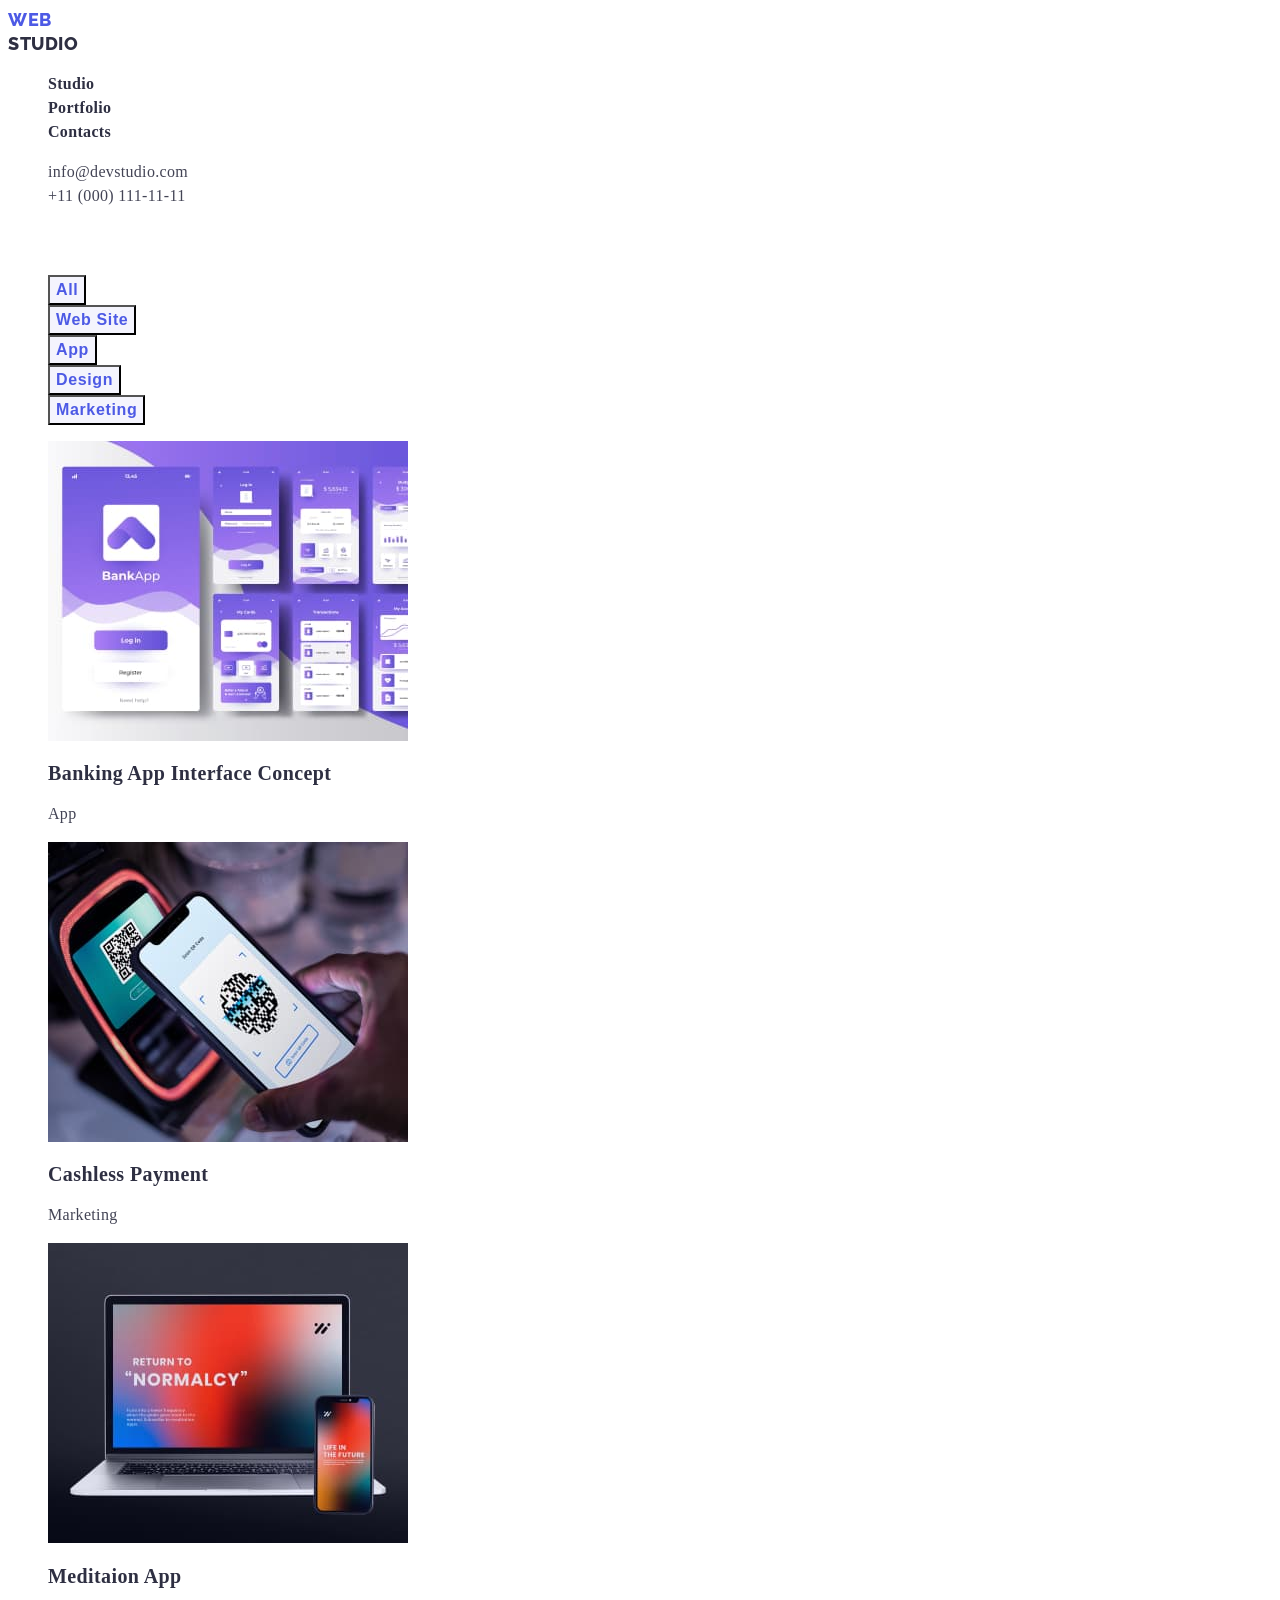
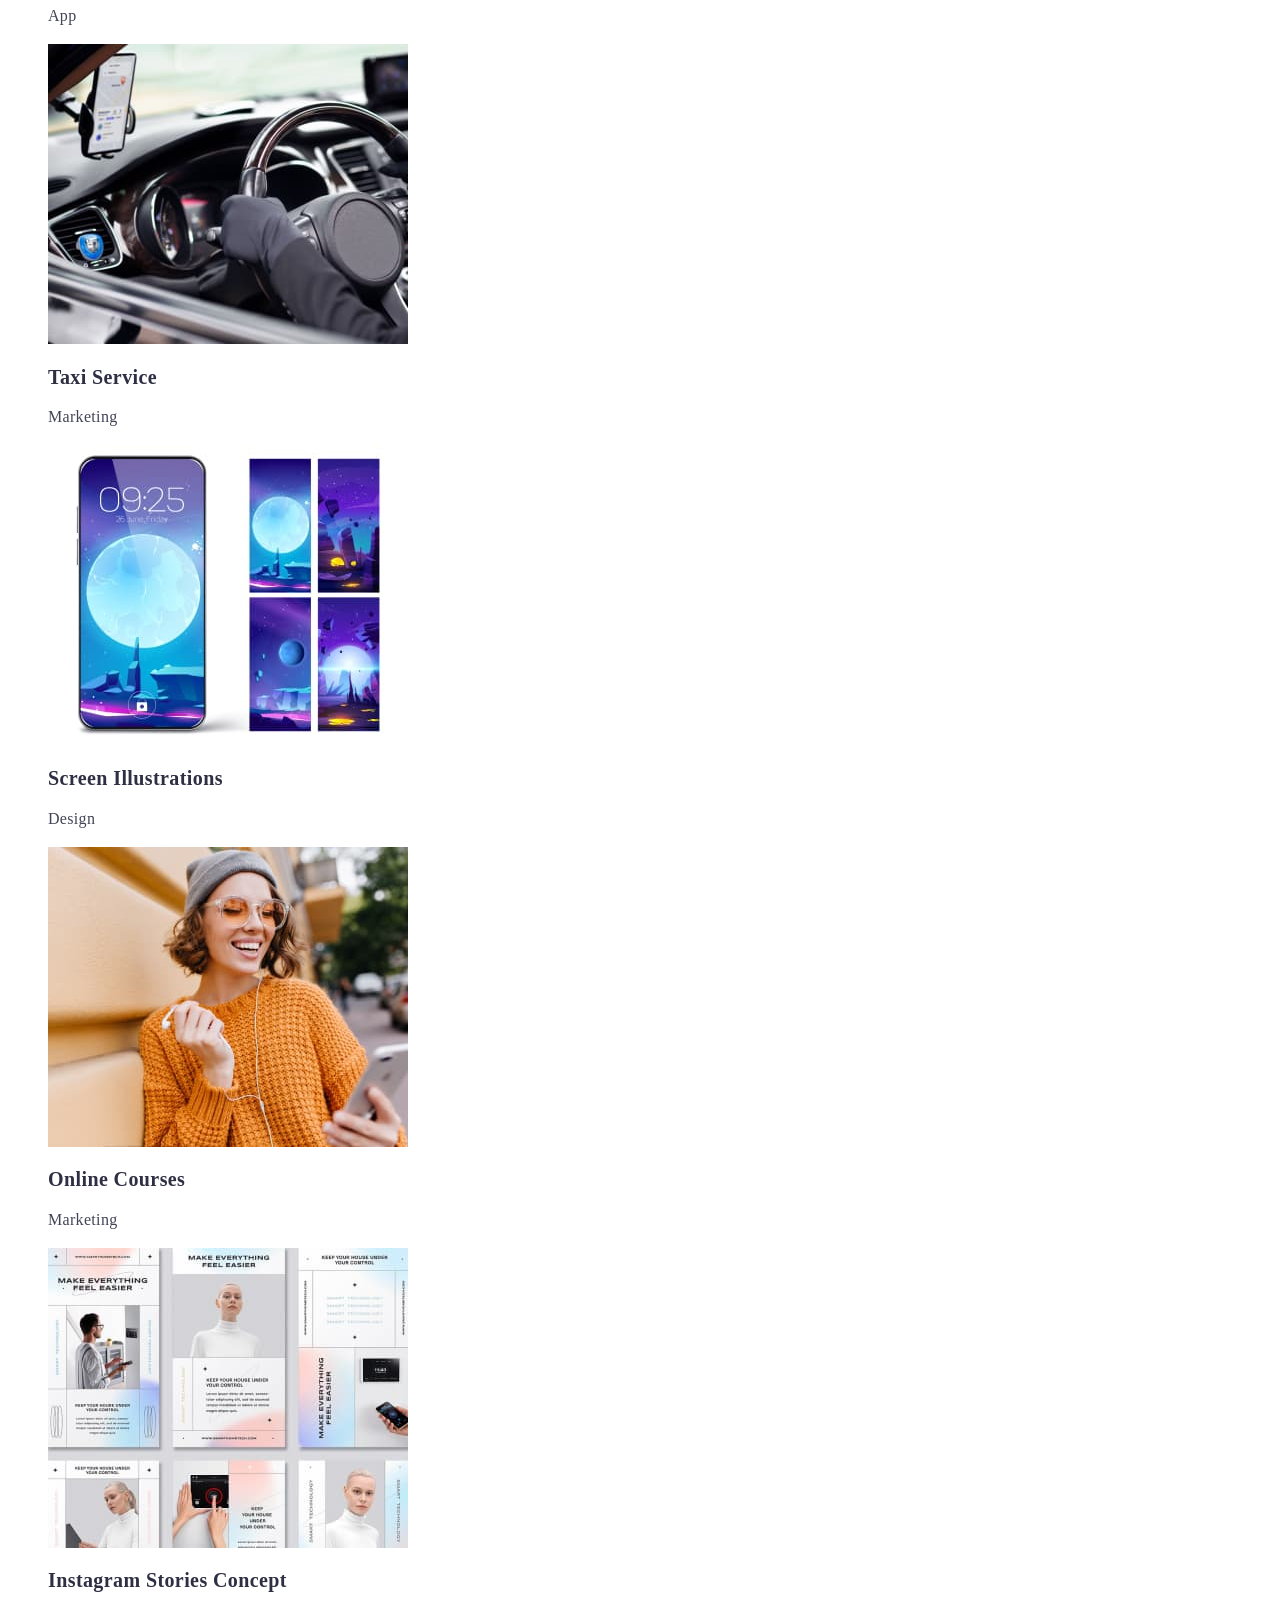
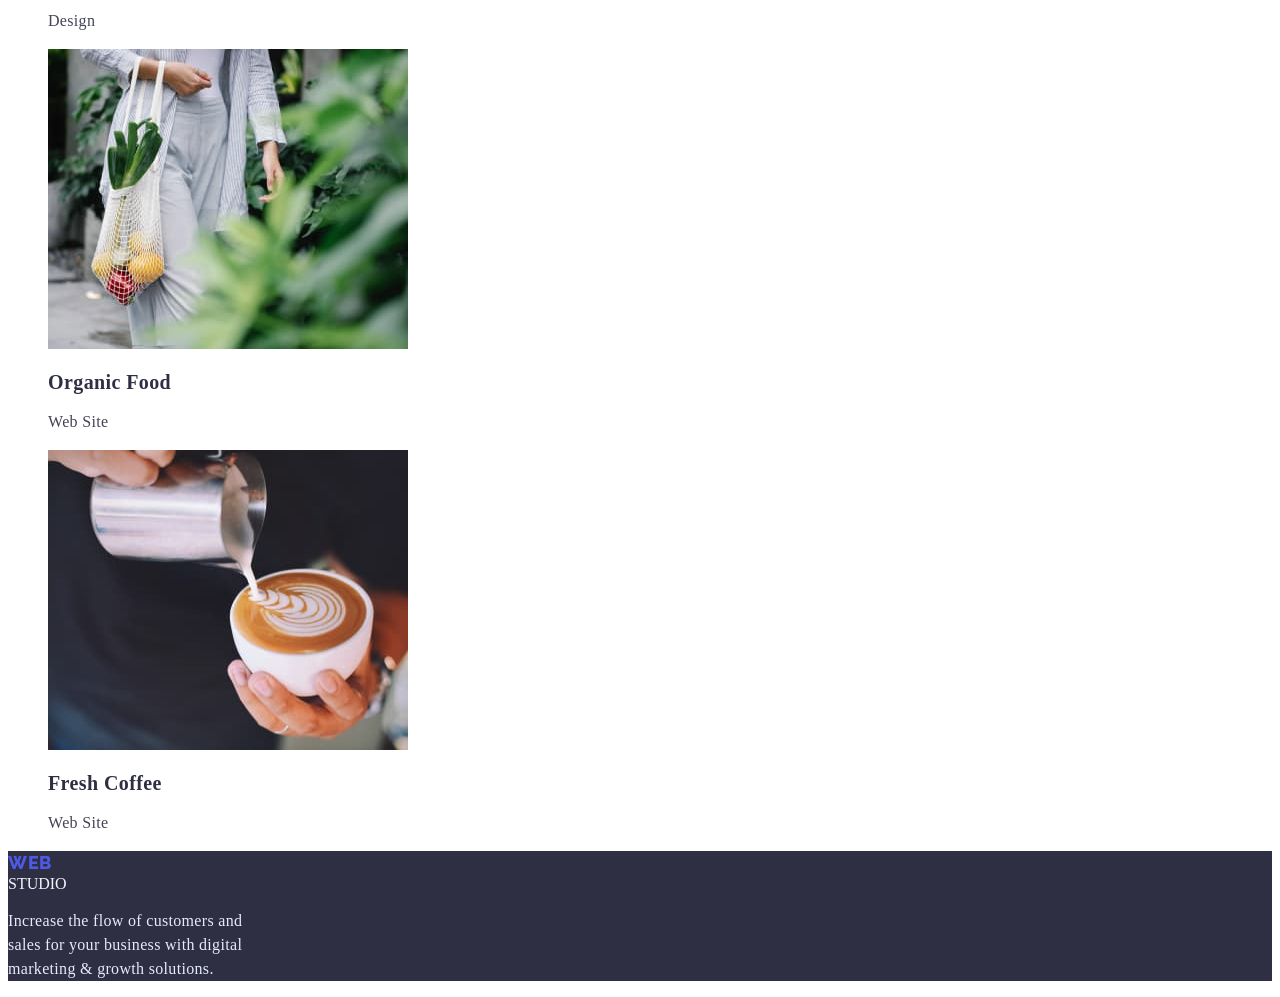
==== portfolio.html @ 34ee8485 "partfolio html and css were update" ====
<!DOCTYPE html>
<html lang="en">
  <head>
    <meta charset="UTF-8" />
    <meta http-equiv="X-UA-Compatible" content="IE=edge" />
    <meta name="viewport" content="width=device-width, initial-scale=1.0" />
    <title>Document</title>
    <link rel="preconnect" href="https://fonts.googleapis.com" />
    <link rel="preconnect" href="https://fonts.gstatic.com" crossorigin />
    <link
      href="https://fonts.googleapis.com/css2?family=Raleway:wght@800&family=Roboto:wght@400;500;700;900&display=swap"
      rel="stylesheet"
    />
    <link rel="stylesheet" href="./css/styles.css" />
  </head>
  <body>
    <!-- Header -->
    <header class="main-header">
      <nav class="page-nav">
        <a class="web link list" href="">WEB</a>
        <a class="studio link list" href="">STUDIO</a>
        <ul class="menu list">
          <li class="menu-item">
            <a class="menu-link link" href="./index.html">Studio</a>
          </li>
          <li class="menu-item">
            <a class="menu-link link" href="./portfolio.html">Portfolio</a>
          </li>
          <li class="menu-item">
            <a class="menu-link link" href="">Contacts</a>
          </li>
        </ul>
      </nav>
      <ul class="contacts list">
        <li><a class="contact-mail link" href="">info@devstudio.com</a></li>
        <li><a class="contact-tel link" href="">+11 (000) 111-11-11</a></li>
      </ul>
    </header>
    <main>
      <!-- Services -->
      <section class="services">
        <h1 class="hidden">Services</h1>
        <ul class="services list">
          <li><button class="service-btn" type="button">All</button></li>
          <li><button class="service-btn" type="button">Web Site</button></li>
          <li><button class="service-btn" type="button">App</button></li>
          <li><button class="service-btn" type="button">Design</button></li>
          <li><button class="service-btn" type="button">Marketing</button></li>
        </ul>

        <!-- Product -->
        <!-- FIRST -->
        <ul class="product-first list">
          <li>
            <a href="">
              <img
                src="./images/bankapp.jpg"
                alt="bankapp"
                width="360"
                height="300"
              />
            </a>
            <h2 class="product-title">Banking App Interface Concept</h2>
            <p class="product-item">App</p>
          </li>
          <li>
            <a href="">
              <img
                src="./images/cashless.jpg"
                alt="cashless"
                width="360"
                height="300"
              />
            </a>
            <h2 class="product-title">Cashless Payment</h2>
            <p class="product-item">Marketing</p>
          </li>

          <li>
            <a href=""
              ><img
                src="./images/meditaion.jpg"
                alt="meditaion"
                width="360"
                height="300"
              />
            </a>
            <h2 class="product-title">Meditaion App</h2>
            <p class="product-item">App</p>
          </li>
        </ul>
        <!-- SECOND -->
        <ul class="product-second list">
          <li>
            <a href=""
              ><img src="./images/taxi.jpg" alt="taxi" width="360" height="300"
            /></a>
            <h2 class="product-title">Taxi Service</h2>
            <p class="product-item">Marketing</p>
          </li>
          <li>
            <a href=""
              ><img
                src="./images/screen.jpg"
                alt="screen"
                width="360"
                height="300"
            /></a>
            <h2 class="product-title">Screen Illustrations</h2>
            <p class="product-item">Design</p>
          </li>
          <li>
            <a href=""
              ><img
                src="./images/courses.jpg"
                alt="courses"
                width="360"
                height="300"
              />
            </a>
            <h2 class="product-title">Online Courses</h2>
            <p class="product-item">Marketing</p>
          </li>
        </ul>
        <!-- THIRD -->
        <ul class="product-third list">
          <li>
            <a href=""
              ><img
                src="./images/instagram.jpg"
                alt="instagram"
                width="360"
                height="300"
            /></a>
            <h2 class="product-title">Instagram Stories Concept</h2>
            <p class="product-item">Design</p>
          </li>
          <li>
            <a href=""
              ><img src="./images/food.jpg" alt="food" width="360" height="300"
            /></a>
            <h2 class="product-title">Organic Food</h2>
            <p class="product-item">Web Site</p>
          </li>
          <li>
            <a href=""
              ><img
                src="./images/coffee.jpg"
                alt="coffee"
                width="360"
                height="300"
            /></a>
            <h2 class="product-title">Fresh Coffee</h2>
            <p class="product-item">Web Site</p>
          </li>
        </ul>
      </section>
    </main>
    <!-- FOOTER -->
    <footer class="footer">
      <a class="web link list" href="">WEB</a>
      <a class="footer-studio link list" href="">STUDIO</a>
      <p class="footer-text">
        Increase the flow of customers and <br />
        sales for your business with digital <br />
        marketing & growth solutions.
      </p>
    </footer>
  </body>
</html>
---- css/styles.css ----
:root {
  --primary-font: "Roboto", sans-serif;
  --secondary-font: "Raleway", sans-serif;
  --primary-text-color: #2e2f42;
  --secondary-text-color: #434455;
}

.list {
  list-style: none;
}
.link {
  text-decoration: none;
}

.body {
  font-family: var(--primary-font);
  color: var(--primary-text-color);
}

.web {
  font-family: var(--secondary-font);
  font-weight: 800;
  font-size: 18px;
  line-height: 1.33;
  display: flex;
  align-items: center;
  letter-spacing: 0.03em;
  text-transform: uppercase;
  color: #4d5ae5;
}

.studio {
  font-family: var(--secondary-font);
  font-weight: 800;
  font-size: 18px;
  line-height: 1.33;
  display: flex;
  align-items: center;
  letter-spacing: 0.03em;
  text-transform: uppercase;
  color: var(--primary-text-color);
}

.menu-link {
  font-weight: 600;
  font-size: 16px;
  line-height: 1.5;
  letter-spacing: 0.02em;
  color: var(--primary-text-color);
}

.menu-link:hover,
.menu-link:focus {
  color: #4d5ae5;
}

.contact-mail {
  font-weight: 400;
  font-size: 16px;
  line-height: 1.5;
  letter-spacing: 0.02em;
  color: var(--secondary-text-color);
}

.contact-tel {
  font-weight: 400;
  font-size: 16px;
  line-height: 1.5;
  letter-spacing: 0.02em;
  color: var(--secondary-text-color);
}

.contact-mail:hover,
.contact-mail:focus {
  color: #4d5ae5;
}

.contact-tel:hover,
.contact-tel:focus {
  color: #4d5ae5;
}

/* HERO */

.hero {
  background: #2e2f42;
}
.hero-title {
  font-weight: 600;
  font-size: 56px;
  line-height: 1.07;
  text-align: center;
  letter-spacing: 0.02em;
  color: #ffffff;
}

.modal-btn {
  font-weight: 600;
  font-size: 16px;
  line-height: 1.18;
  display: flex;
  align-items: center;
  letter-spacing: 0.04em;
  color: #ffffff;
  cursor: pointer;
}
/* VALUES */
.values-title {
  font-weight: 600;
  font-size: 20px;
  line-height: 1.2;
  letter-spacing: 0.02em;
  color: var(--primary-text-color);
}

.values-item {
  font-weight: 400;
  font-size: 16px;
  line-height: 1.5;
  letter-spacing: 0.02em;
  color: var(--secondary-text-color);
}
/* SERVICES */

.services-main-title {
  font-weight: 600;
  font-size: 36px;
  line-height: 1.11;
  text-align: center;
  letter-spacing: 0.02em;
  text-transform: capitalize;
  color: var(--primary-text-color);
}

/* TEAM */
.team {
  background: #f4f4fd;
}
.team-title {
  font-weight: 600;
  font-size: 36px;
  line-height: 1.11;
  text-align: center;
  letter-spacing: 0.02em;
  text-transform: capitalize;
  color: var(--primary-text-color);
}

.team-name {
  font-weight: 600;
  font-size: 20px;
  line-height: 1.2;
  text-align: center;
  letter-spacing: 0.02em;
  color: var(--primary-text-color);
}

.team-position {
  font-weight: 400;
  font-size: 16px;
  line-height: 1.5;
  text-align: center;
  letter-spacing: 0.02em;
  color: var(--secondary-text-color);
}

/* FOOTER */
.footer {
  background: #2e2f42;
}
.footer-studio {
  color: #f4f4fd;
}

.footer-text {
  font-weight: 400;
  font-size: 16px;
  line-height: 1.5;
  letter-spacing: 0.02em;
  color: #e7e9fc;
}

/* PORTFOLIO */

/* HERO */

.service-btn {
  font-weight: 600;
  font-size: 16px;
  line-height: 1.5;
  display: flex;
  align-items: center;
  text-align: center;
  letter-spacing: 0.04em;
  color: #4d5ae5;
  background: #f4f4fd;
  cursor: pointer;
}

.service-btn:hover,
.service-btn:focus {
  background: #4d5ae5;
  color: #ffffff;
}

.hidden {
  visibility: hidden;
}

.product-title {
  font-weight: 600;
  font-size: 20px;
  line-height: 1.2;
  letter-spacing: 0.02em;
  color: var(--primary-text-color);
}

.product-item {
  font-weight: 400;
  font-size: 16px;
  line-height: 1.5;
  letter-spacing: 0.02em;
  color: var(--secondary-text-color);
}

.product-text {
  font-weight: 400;
  font-size: 16px;
  line-height: 1.5;
  letter-spacing: 0.02em;
  color: #f4f4fd;
}

.product-text {
  background: #4d5ae5;
}
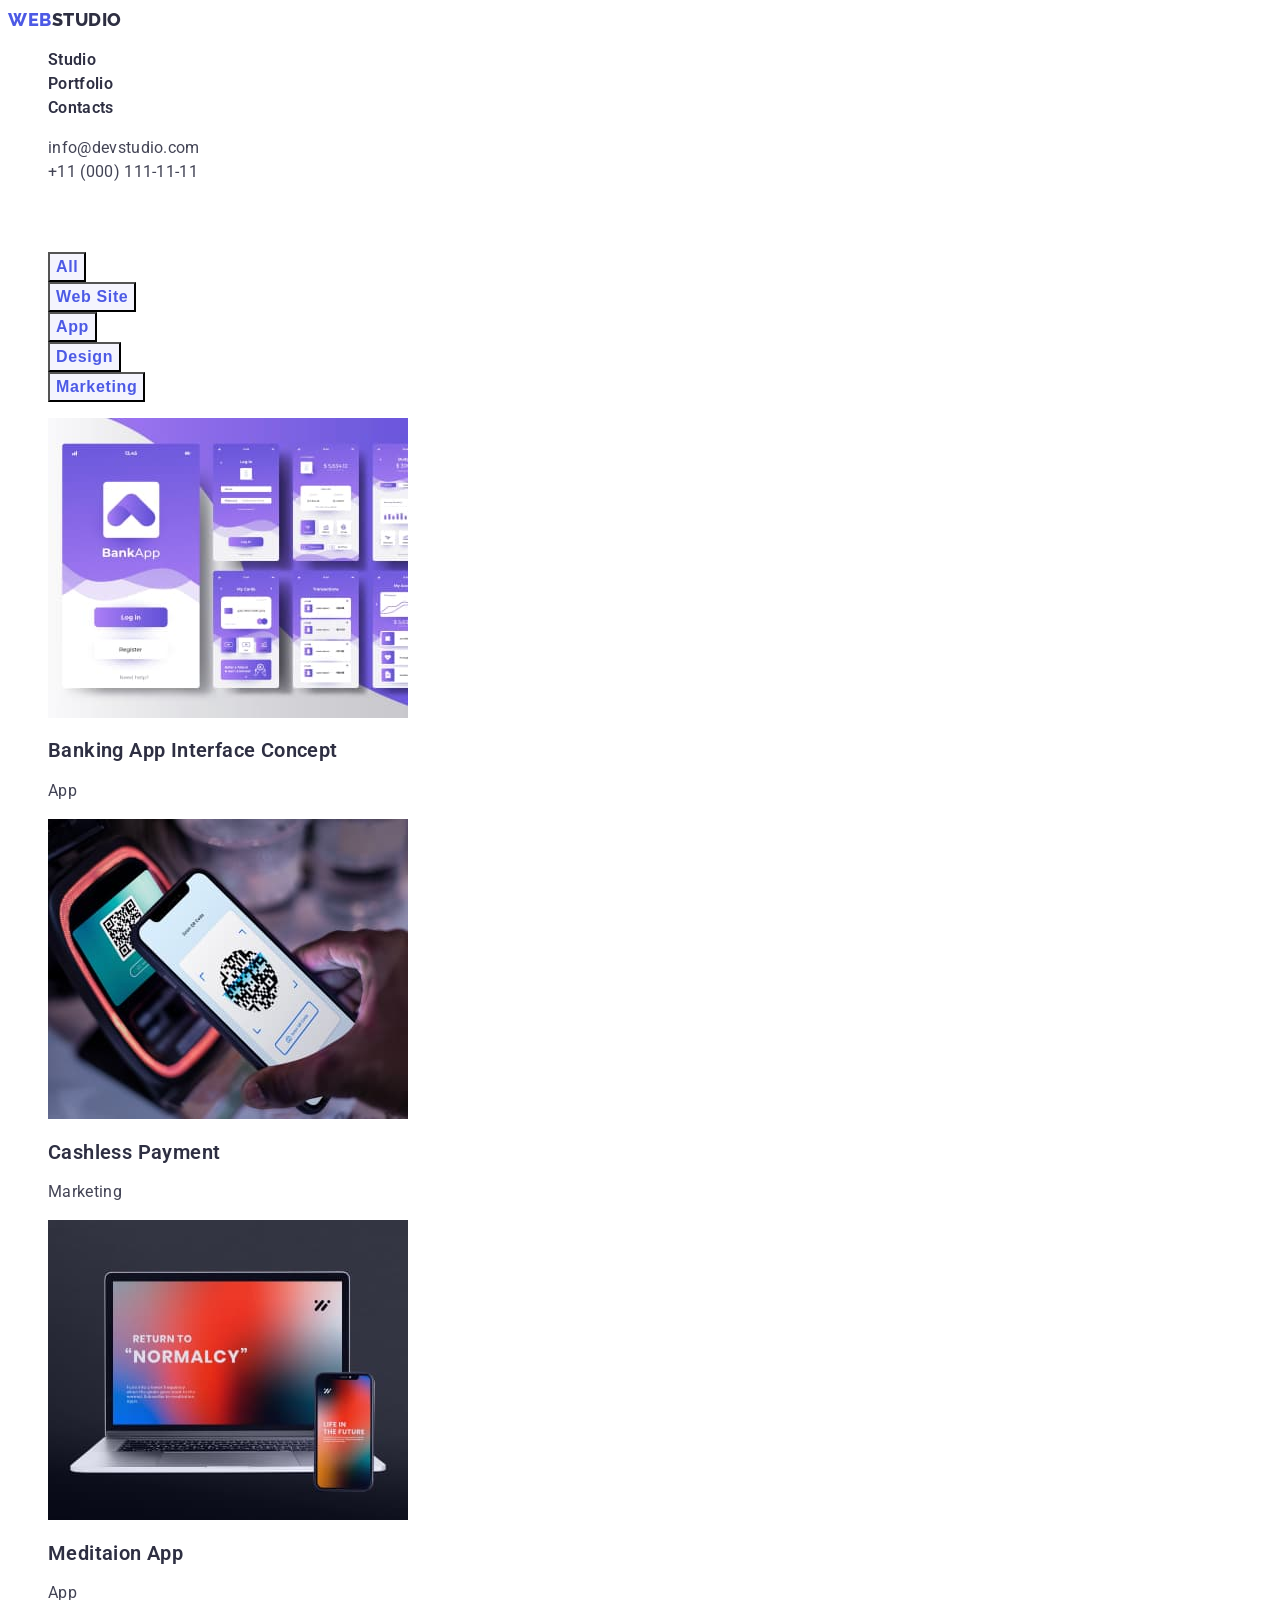
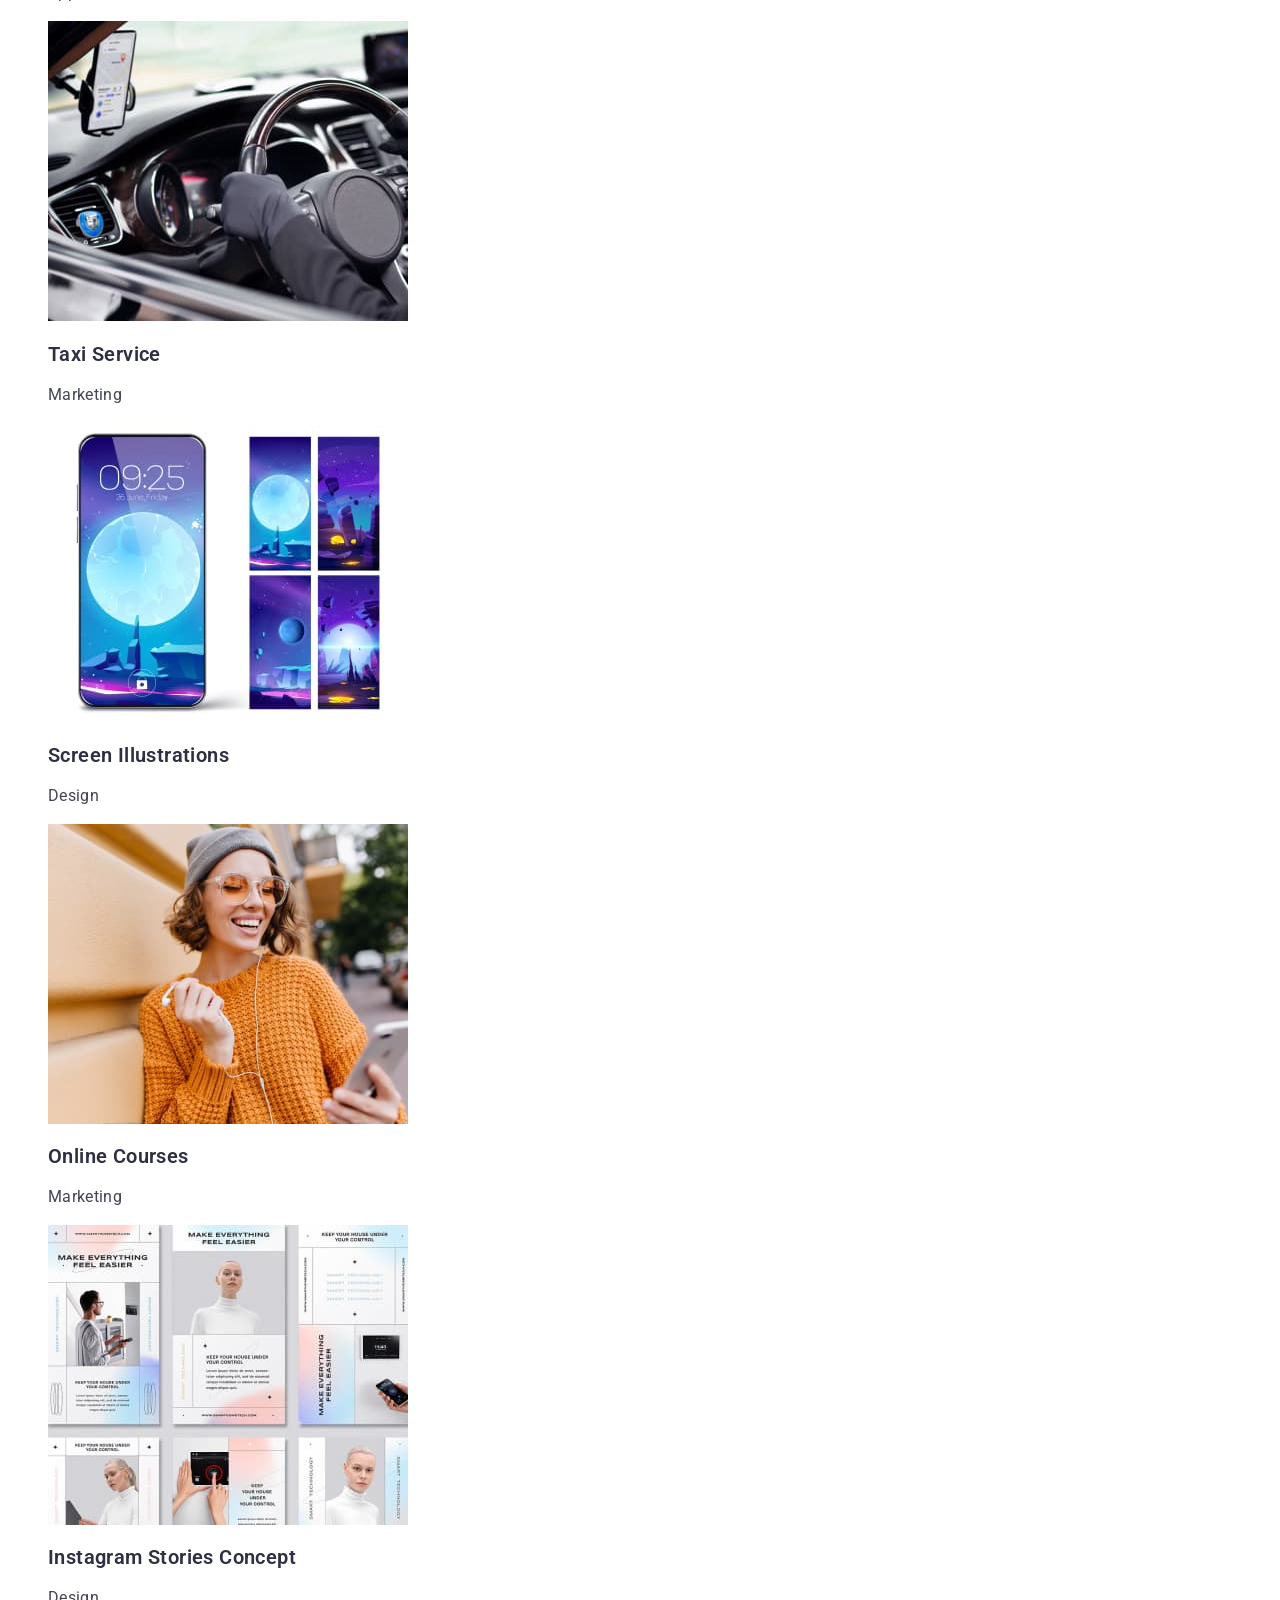
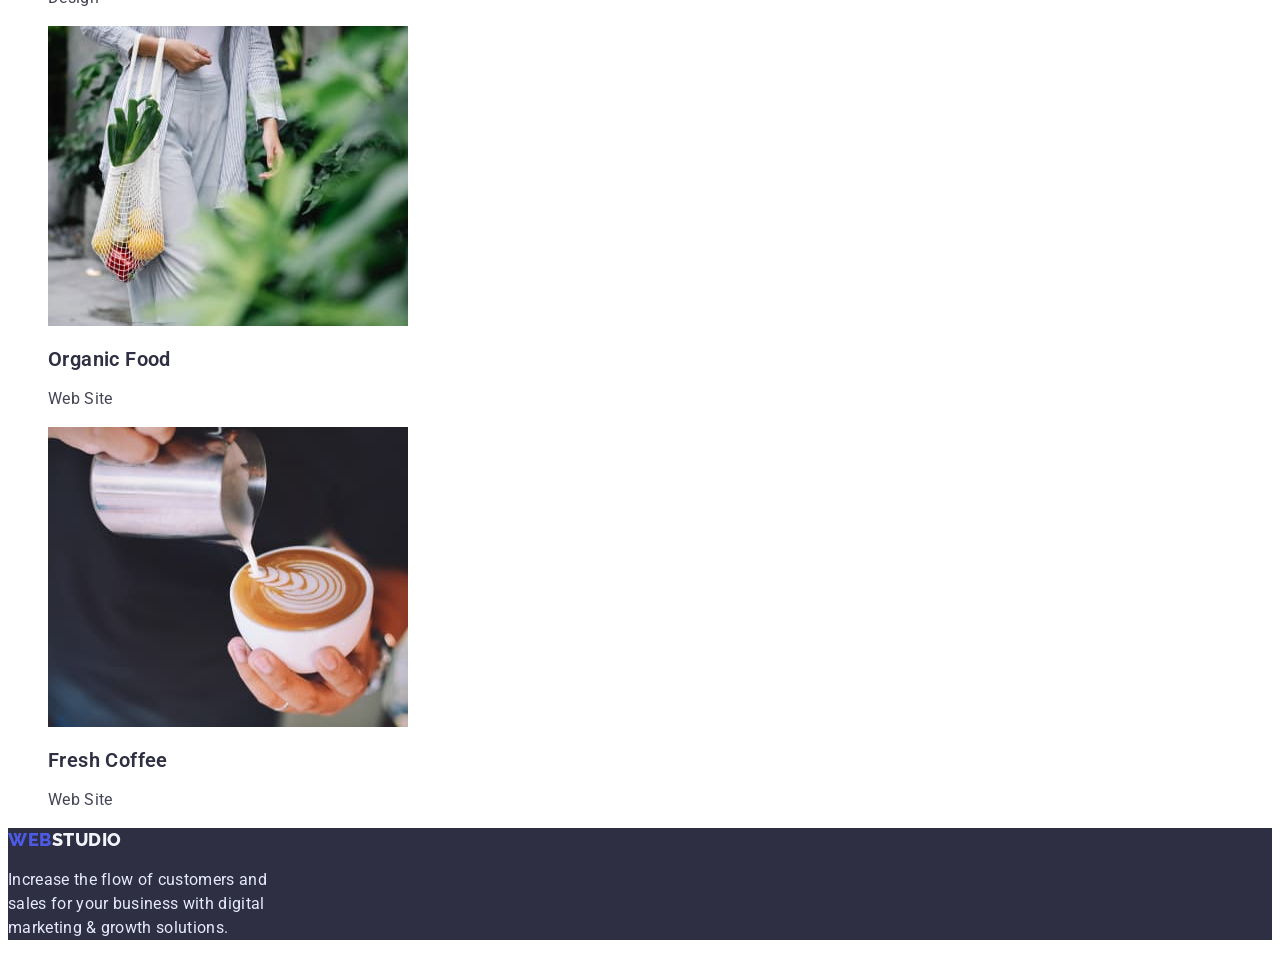
==== commit 85e9de89: "update fonts and logo" ====
--- a/portfolio.html
+++ b/portfolio.html
@@ -17,8 +17,9 @@
     <!-- Header -->
     <header class="main-header">
       <nav class="page-nav">
-        <a class="web link list" href="">WEB</a>
-        <a class="studio link list" href="">STUDIO</a>
+        <a class="logo link list" 
+        href="./index.html"><span class="web">WEB</span>
+                <span class="studio">STUDIO</a>
         <ul class="menu list">
           <li class="menu-item">
             <a class="menu-link link" href="./index.html">Studio</a>
@@ -49,8 +50,7 @@
         </ul>
 
         <!-- Product -->
-        <!-- FIRST -->
-        <ul class="product-first list">
+        <ul class="product list">
           <li>
             <a href="">
               <img
@@ -88,9 +88,7 @@
             <h2 class="product-title">Meditaion App</h2>
             <p class="product-item">App</p>
           </li>
-        </ul>
-        <!-- SECOND -->
-        <ul class="product-second list">
+          <!-- 3-6 -->
           <li>
             <a href=""
               ><img src="./images/taxi.jpg" alt="taxi" width="360" height="300"
@@ -121,9 +119,7 @@
             <h2 class="product-title">Online Courses</h2>
             <p class="product-item">Marketing</p>
           </li>
-        </ul>
-        <!-- THIRD -->
-        <ul class="product-third list">
+          <!-- 6-9 -->
           <li>
             <a href=""
               ><img
@@ -158,8 +154,9 @@
     </main>
     <!-- FOOTER -->
     <footer class="footer">
-      <a class="web link list" href="">WEB</a>
-      <a class="footer-studio link list" href="">STUDIO</a>
+        <a class="logo link list" 
+        href="./index.html"><span class="web">WEB</span>
+                <span class="footer-studio">STUDIO</a>
       <p class="footer-text">
         Increase the flow of customers and <br />
         sales for your business with digital <br />
--- a/css/styles.css
+++ b/css/styles.css
@@ -12,12 +12,13 @@
   text-decoration: none;
 }
 
-.body {
+body {
   font-family: var(--primary-font);
   color: var(--primary-text-color);
 }
 
-.web {
+
+.logo{
   font-family: var(--secondary-font);
   font-weight: 800;
   font-size: 18px;
@@ -26,18 +27,13 @@
   align-items: center;
   letter-spacing: 0.03em;
   text-transform: uppercase;
+
+}
+.web {
   color: #4d5ae5;
 }
 
 .studio {
-  font-family: var(--secondary-font);
-  font-weight: 800;
-  font-size: 18px;
-  line-height: 1.33;
-  display: flex;
-  align-items: center;
-  letter-spacing: 0.03em;
-  text-transform: uppercase;
   color: var(--primary-text-color);
 }
 
@@ -55,7 +51,6 @@
 }
 
 .contact-mail {
-  font-weight: 400;
   font-size: 16px;
   line-height: 1.5;
   letter-spacing: 0.02em;
@@ -63,7 +58,6 @@
 }
 
 .contact-tel {
-  font-weight: 400;
   font-size: 16px;
   line-height: 1.5;
   letter-spacing: 0.02em;
@@ -102,6 +96,7 @@
   align-items: center;
   letter-spacing: 0.04em;
   color: #ffffff;
+  background: #4D5AE5;
   cursor: pointer;
 }
 /* VALUES */
@@ -114,7 +109,6 @@
 }
 
 .values-item {
-  font-weight: 400;
   font-size: 16px;
   line-height: 1.5;
   letter-spacing: 0.02em;
@@ -156,7 +150,6 @@
 }
 
 .team-position {
-  font-weight: 400;
   font-size: 16px;
   line-height: 1.5;
   text-align: center;
@@ -173,7 +166,6 @@
 }
 
 .footer-text {
-  font-weight: 400;
   font-size: 16px;
   line-height: 1.5;
   letter-spacing: 0.02em;
@@ -216,7 +208,6 @@
 }
 
 .product-item {
-  font-weight: 400;
   font-size: 16px;
   line-height: 1.5;
   letter-spacing: 0.02em;
@@ -224,7 +215,6 @@
 }
 
 .product-text {
-  font-weight: 400;
   font-size: 16px;
   line-height: 1.5;
   letter-spacing: 0.02em;
